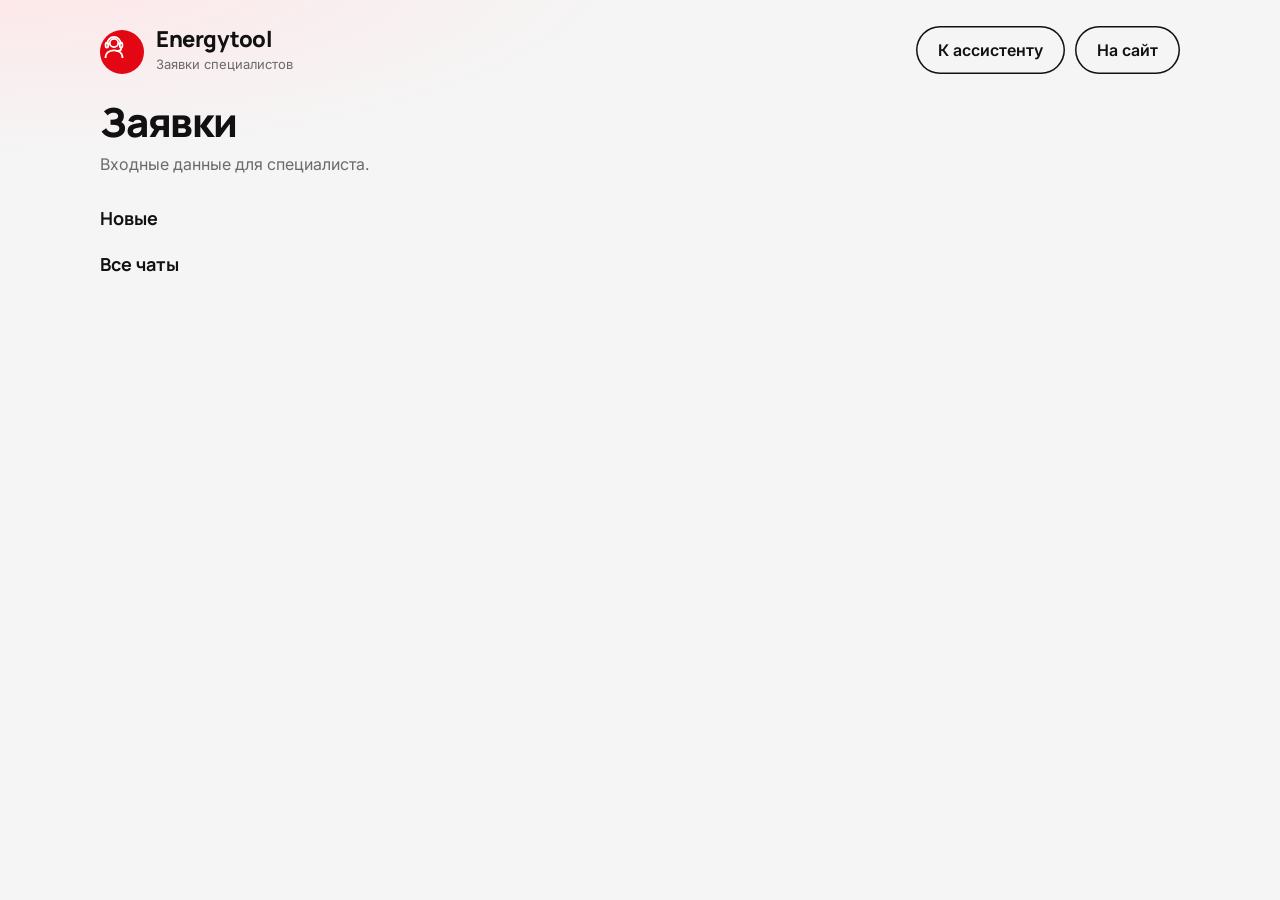
==== manager.html @ 6c7390b1 "project-v1.1: полный снимок Energytool (RAG, чат, prompt, flow)" ====
<!DOCTYPE html>
<html lang="ru">
<head>
<meta charset="utf-8">
<meta name="viewport" content="width=device-width, initial-scale=1">
<title>Заявки — Energytool</title>
<link rel="preconnect" href="https://fonts.googleapis.com">
<link href="https://fonts.googleapis.com/css2?family=Inter:wght@400;500;600&family=Manrope:wght@600;700;800&display=swap" rel="stylesheet">
<link rel="stylesheet" href="/styles/main.css?v=3">
</head>
<body class="page">
<div class="page-wrap">
  <header class="topbar">
    <a class="brand-link" href="/">
      <span class="logo" aria-hidden="true"><svg viewBox="0 0 28 28" width="28" height="28" fill="none" stroke="#fff" stroke-width="1.8" stroke-linecap="round" stroke-linejoin="round"><circle cx="14" cy="13" r="4.2"/><path d="M5.5 28c0-5.2 3.8-7.6 8.5-7.6s8.5 2.4 8.5 7.6"/><path d="M7.4 13.5a6.6 6.6 0 0 1 13.2 0"/><rect x="5.6" y="12.6" width="2.6" height="5" rx="1.3"/><rect x="19.8" y="12.6" width="2.6" height="5" rx="1.3"/><path d="M21.1 17.6v.9c0 1.4-1.1 2.3-3 2.3h-1.4"/></svg></span>
      <div><strong>Energytool</strong><span>Заявки специалистов</span></div>
    </a>
    <nav>
      <a class="btn sec" href="/">К ассистенту</a>
      <a class="btn sec" href="/site">На сайт</a>
    </nav>
  </header>
  <div class="page-head">
    <h1>Заявки</h1>
    <p>Входные данные для специалиста.</p>
  </div>
  <section class="panel">
    <h2>Новые</h2>
    <div id="leads"></div>
  </section>
  <section class="panel">
    <h2>Все чаты</h2>
    <div id="sessions"></div>
  </section>
  <div id="dialog"></div>
</div>
<script type="module" src="/src/manager.js?v=3"></script>
</body>
</html>
---- styles/main.css ----
:root{
  --red:#E30613; --red-d:#B8050F; --red-l:#FFE5E7;
  --ink:#111111; --ink2:#353535; --bg:#F5F5F5; --white:#FFFFFF; --line:#E3E3E3; --mute:#6b6b6b;
  --r:20px; --r-s:14px;
  --f-h:'Manrope','Inter',system-ui,sans-serif; --f-b:'Inter',system-ui,sans-serif;
}
*{box-sizing:border-box;margin:0}
html,body{height:100%}
body{font:16px/1.5 var(--f-b);color:var(--ink);background:var(--bg);-webkit-font-smoothing:antialiased}
button,input,textarea{font:inherit;color:inherit}
button{cursor:pointer}
a,a:hover,a:visited,a:active{text-decoration:none}
:focus-visible{outline:3px solid var(--red);outline-offset:2px}
.app{display:grid;grid-template-columns:300px 1fr;grid-template-rows:auto 1fr;height:100%;max-width:1280px;margin:0 auto;gap:0 20px;padding:0 20px 20px}
header{grid-column:1/-1;display:flex;align-items:center;gap:12px;padding:18px 0;flex-wrap:wrap}
.logo{width:44px;height:44px;border-radius:50%;background:var(--red);display:grid;place-items:center;overflow:hidden;flex:none}
.brand h1{font:800 22px/1.1 var(--f-h);letter-spacing:-.01em}
.brand p{font-size:14px;color:var(--mute)}
.sp{flex:1}
.switch{display:flex;align-items:center;gap:10px;font-size:14px;color:var(--ink2);cursor:pointer;user-select:none}
.switch input{position:absolute;opacity:0}
.track{width:40px;height:24px;border-radius:12px;background:#cfcfcf;position:relative;transition:background .2s}
.track::after{content:"";position:absolute;top:3px;left:3px;width:18px;height:18px;border-radius:50%;background:#fff;transition:transform .2s}
.switch input:checked+.track{background:var(--red)}
.switch input:checked+.track::after{transform:translateX(16px)}
.switch input:focus-visible+.track{outline:3px solid var(--red);outline-offset:2px}
.btn,a.btn,a.btn:hover,a.btn:visited,a.btn:active{border:0;border-radius:999px;padding:12px 22px;font-weight:600;background:var(--red);color:#fff;transition:background .15s,transform .1s;text-decoration:none;display:inline-flex;align-items:center;justify-content:center}
.btn:hover{background:var(--red-d)} .btn:active{transform:scale(.97)}
.btn.sec{background:transparent;color:var(--ink);box-shadow:inset 0 0 0 1.5px var(--ink)}
.btn.sec:hover{background:var(--ink);color:#fff}
.btn:disabled{opacity:.45;cursor:default}
aside{background:var(--white);border-radius:var(--r);padding:16px;display:flex;flex-direction:column;gap:12px;min-height:0}
aside h2{font:700 16px var(--f-h)}
#hist{overflow:auto;display:flex;flex-direction:column;gap:6px;flex:1}
.h-item{width:100%;text-align:left;background:var(--bg);border:0;border-radius:var(--r-s);padding:10px 12px;display:block}
.h-item:hover{background:#ececec}
.h-item[aria-current=true]{background:var(--ink);color:#fff}
.h-item b{display:block;font-size:14px;font-weight:600;white-space:nowrap;overflow:hidden;text-overflow:ellipsis}
.h-item small{font-size:12px;opacity:.7}
.tag{display:inline-block;font-size:11px;font-weight:600;border-radius:99px;padding:1px 8px;margin-left:6px;background:var(--red-l);color:var(--red-d)}
.h-item[aria-current=true] .tag{background:var(--red);color:#fff}
main{background:var(--white);border-radius:var(--r);display:flex;flex-direction:column;min-height:0;overflow:hidden}
#log{flex:1;overflow:auto;padding:24px;display:flex;flex-direction:column;gap:14px}
.empty{margin:auto;max-width:520px;text-align:center}
.empty h2{font:800 34px/1.15 var(--f-h);letter-spacing:-.02em;margin-bottom:10px}
.empty p{color:var(--mute);margin-bottom:22px}
.demos{display:flex;flex-direction:column;gap:10px;align-items:stretch}
.demo{border:0;background:var(--bg);border-radius:var(--r-s);padding:14px 16px;text-align:left;font-weight:500;transition:transform .15s,background .15s;display:flex;flex-direction:column;justify-content:center;min-height:76px}
.demo:hover{background:var(--red-l);transform:translateY(-2px)}
.demo small{display:block;color:var(--mute);font-weight:400;font-size:13px}
.msg{max-width:78%;padding:12px 16px;border-radius:var(--r);white-space:pre-wrap;overflow-wrap:anywhere}
.msg.user{align-self:flex-end;background:var(--ink);color:#fff;border-bottom-right-radius:6px}
.msg.bot{align-self:flex-start;background:var(--bg);border-bottom-left-radius:6px}
.msg.err{background:var(--red-l);color:var(--red-d)}
.dots span{display:inline-block;width:7px;height:7px;margin:0 2px;border-radius:50%;background:var(--mute);animation:b 1s infinite}
.dots span:nth-child(2){animation-delay:.15s}.dots span:nth-child(3){animation-delay:.3s}
@keyframes b{0%,60%,100%{opacity:.3}30%{opacity:1}}
.dbg{align-self:flex-start;max-width:78%;margin-top:-6px;border:1.5px dashed var(--line);border-radius:var(--r-s);padding:10px 14px;font-size:13px;color:var(--ink2);background:#fff}
.dbg .t{font-weight:600}
.dbg .src{margin-top:8px;padding-top:8px;border-top:1px solid var(--line)}
.dbg code{background:var(--bg);border-radius:6px;padding:1px 6px;font-size:12.5px}
.dbg blockquote{margin:4px 0 0;padding-left:10px;border-left:3px solid var(--red);color:var(--mute)}
.lead{align-self:flex-start;width:min(560px,100%);background:var(--bg);border-radius:var(--r);padding:20px;display:grid;gap:10px}
.lead h3{font:700 20px var(--f-h)}
.lead p.n{font-size:14px;color:var(--mute)}
.lead label{display:grid;gap:4px;font-size:14px;font-weight:500}
.lead input,.lead textarea{border:1.5px solid var(--line);border-radius:12px;padding:10px 12px;background:#fff;resize:vertical}
.lead input:focus,.lead textarea:focus{border-color:var(--red);outline:none}
.lead .row{display:flex;gap:10px;flex-wrap:wrap}
.lead.done{background:#eaf6ee}
form.in{display:flex;gap:10px;align-items:flex-end;padding:0 16px 16px}
form.in textarea{flex:1;border:1.5px solid var(--line);border-radius:24px;padding:12px 18px;resize:none;max-height:140px;background:#fff}
form.in textarea{scrollbar-width:none}
form.in textarea::-webkit-scrollbar{display:none}
form.in textarea:focus{border-color:var(--ink);outline:none}
.note{font-size:12px;color:var(--mute);padding:0 20px 10px;text-align:center}
@media(max-width:820px){
  .app{grid-template-columns:1fr;grid-template-rows:auto auto 1fr;gap:12px;padding:0 12px 12px}
  aside{max-height:150px}.msg,.dbg{max-width:92%}.empty h2{font-size:26px}
  .brand p{display:none}
}
@media(prefers-reduced-motion:reduce){*{transition:none!important;animation:none!important}}
.hist-empty{font-size:12px;color:var(--mute)}
.chips{align-self:flex-start;display:flex;flex-wrap:wrap;gap:8px;max-width:78%}
.chips button{border:0;background:#fff;color:var(--red-d);box-shadow:inset 0 0 0 1.5px var(--red);border-radius:999px;padding:8px 14px;font-weight:600}
.chips button:hover{background:var(--red);color:#fff}
.ask-lead{align-self:flex-start}
.lead.done .btn{margin-top:4px}
body.embed{background:#fff}
body.embed .app{display:flex;flex-direction:column;max-width:none;height:100%;padding:0;gap:0}
body.embed aside,body.embed .nav-manager,body.embed .switch{display:none}
body.embed header{padding:12px 14px}
body.embed main{border-radius:0;flex:1}
.crm{max-width:1080px;margin:0 auto;padding:28px 20px 64px}
.crm header{display:flex;align-items:center;gap:16px;margin-bottom:22px}
.crm h1{font:800 32px/1.15 var(--f-h);letter-spacing:-.02em}
.crm .lead-in{color:var(--mute);margin:-8px 0 22px}
.crm section{margin-top:28px}
.crm h2{font:700 20px var(--f-h);margin-bottom:12px}
.sheet{background:#fff;border-radius:var(--r);overflow:auto}
.sheet table{width:100%;border-collapse:collapse}
.sheet th,.sheet td{text-align:left;padding:12px 14px;border-bottom:1px solid var(--line);vertical-align:top;font-size:14px;overflow-wrap:anywhere}
.sheet th{font:600 12px var(--f-h);color:var(--mute);letter-spacing:.02em}
.sheet tr.pick{background:var(--red-l)}
.sheet button.link{border:0;background:none;color:var(--red-d);font-weight:600;padding:0}
.dialog{background:#fff;border-radius:var(--r);padding:16px 18px;display:flex;flex-direction:column;gap:10px}
.dialog .msg{max-width:100%}
.snippet{margin-top:12px;background:#111;color:#fff;border-radius:var(--r-s);padding:14px 16px;overflow:auto;font:13px/1.5 ui-monospace,monospace}
.crm .row{display:flex;gap:10px;flex-wrap:wrap;align-items:center}

.page{min-height:100%;background:
  radial-gradient(900px 280px at 0 -40px, #ffe5e7 0%, rgba(255,229,231,0) 70%),
  var(--bg)}
.page-wrap{max-width:1120px;margin:0 auto;padding:8px 20px 64px}
.topbar{display:flex;align-items:center;gap:16px;padding:18px 0 8px;flex-wrap:wrap}
.brand-link{display:flex;align-items:center;gap:12px;color:inherit}
.brand-link strong{font:800 22px/1 var(--f-h);letter-spacing:-.02em}
.brand-link span{display:block;font:400 13px/1.3 var(--f-b);color:var(--mute);margin-top:3px}
.topbar nav{margin-left:auto;display:flex;gap:10px;flex-wrap:wrap}
.page-head{padding:18px 0 8px}
.page-head h1{font:800 40px/1.1 var(--f-h);letter-spacing:-.03em}
.page-head p{color:var(--mute);max-width:520px;margin-top:8px}
.panel{margin-top:22px}
.panel h2{font:700 18px var(--f-h);margin-bottom:12px}
.tickets{display:grid;grid-template-columns:repeat(auto-fill,minmax(300px,1fr));gap:14px}
.ticket{background:#fff;border-radius:var(--r);padding:18px;display:flex;flex-direction:column;gap:8px;min-width:0}
.ticket-top{display:flex;justify-content:space-between;gap:12px;align-items:baseline}
.ticket-top strong{font:700 18px/1.25 var(--f-h)}
.ticket time,.ticket .who{color:var(--mute);font-size:13px}
.ticket .task{font-weight:600}
.ticket .sum{color:var(--ink2);font-size:14px}
.ticket .btn{align-self:flex-start;margin-top:6px}
.talks{background:#fff;border-radius:var(--r);overflow:hidden}
.talk{width:100%;text-align:left;border:0;background:#fff;padding:14px 16px;border-bottom:1px solid var(--line);display:block}
.talk:hover{background:#fafafa}
.talk b{display:block;font-size:15px}
.talk small{color:var(--mute);font-size:13px}
.thread{background:#fff;border-radius:var(--r);padding:18px;display:flex;flex-direction:column;gap:12px;margin-top:22px}
.thread h2{font:700 20px var(--f-h)}
.thread .btn{align-self:flex-start}
.empty-line{color:var(--mute);background:#fff;border-radius:var(--r);padding:18px}

.hero{padding:28px 0 8px;max-width:720px}
.eyebrow{color:var(--red);font-weight:700;letter-spacing:.04em;text-transform:uppercase;font-size:13px}
.hero h1{font:800 48px/1.08 var(--f-h);letter-spacing:-.035em;margin:8px 0 12px}
.hero p{color:var(--ink2);font-size:18px;max-width:560px}
.services{display:grid;grid-template-columns:repeat(3,1fr);gap:14px;margin-top:28px}
.service{background:#fff;border-radius:var(--r);padding:22px 20px 24px;min-height:180px}
.service i{display:block;width:36px;height:4px;border-radius:4px;background:var(--red);margin-bottom:16px}
.service h2{font:700 22px var(--f-h);margin-bottom:8px}
.service p{color:var(--mute)}
.install{margin-top:28px;background:#fff;border-radius:var(--r);padding:22px}
.install h2{font:700 22px var(--f-h)}
.install p{color:var(--mute);margin:6px 0 14px;max-width:520px}
.install pre{background:#111;color:#fff;border-radius:14px;padding:14px 16px;overflow:auto;font:14px/1.5 ui-monospace,monospace}
.install .btn{margin-top:12px}
@media(max-width:800px){
  .hero h1,.page-head h1{font-size:32px}
  .services{grid-template-columns:1fr}
  .topbar nav{margin-left:0}
}
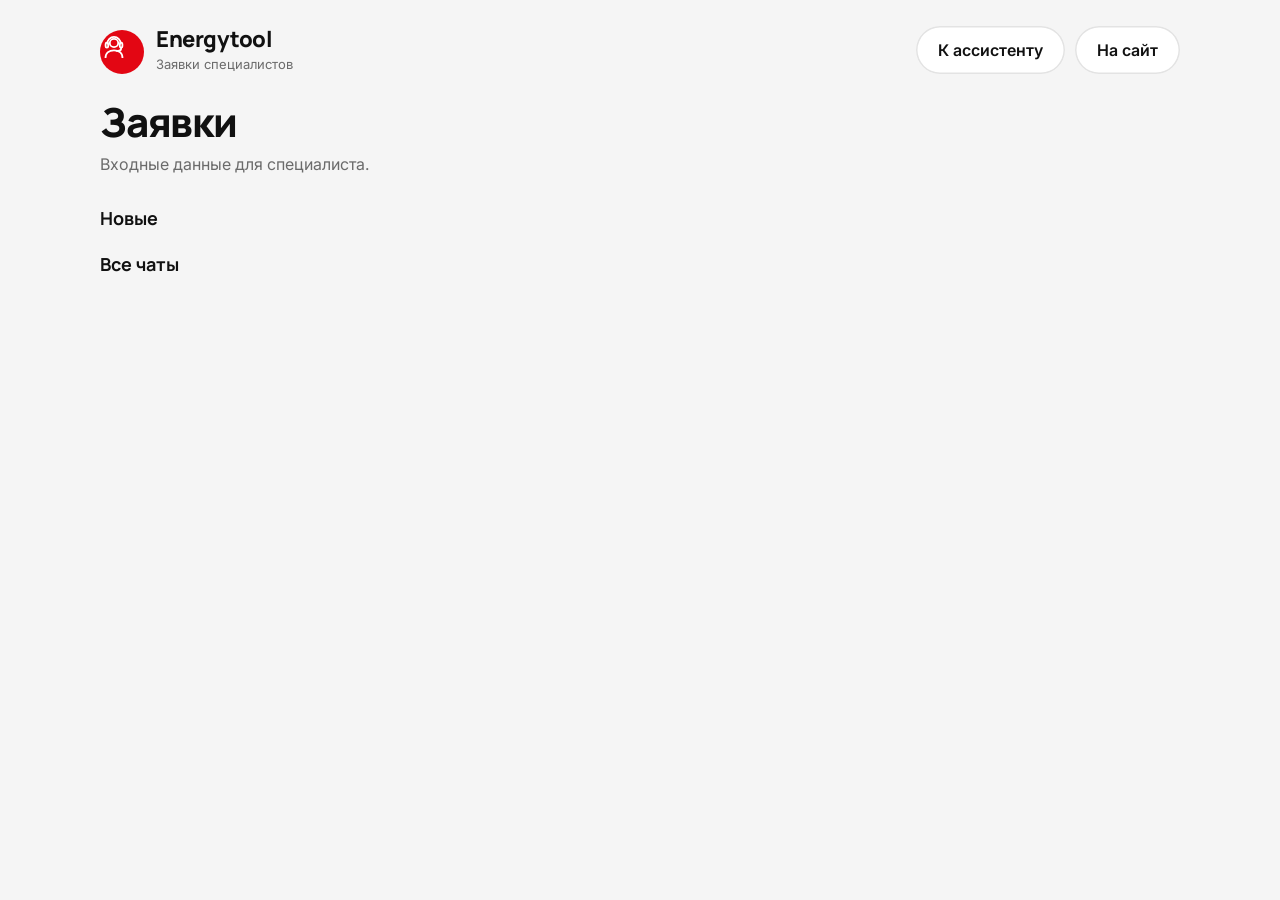
==== commit bcad4348: "CRM без красного градиента; ускорение чата (меньше контекст/токены) Зелёный hover у «Список заявок»," ====
--- a/manager.html
+++ b/manager.html
@@ -6,7 +6,7 @@
 <title>Заявки — Energytool</title>
 <link rel="preconnect" href="https://fonts.googleapis.com">
 <link href="https://fonts.googleapis.com/css2?family=Inter:wght@400;500;600&family=Manrope:wght@600;700;800&display=swap" rel="stylesheet">
-<link rel="stylesheet" href="/styles/main.css?v=3">
+<link rel="stylesheet" href="/styles/main.css?v=9">
 </head>
 <body class="page">
 <div class="page-wrap">
--- a/styles/main.css
+++ b/styles/main.css
@@ -9,7 +9,8 @@
 body{font:16px/1.5 var(--f-b);color:var(--ink);background:var(--bg);-webkit-font-smoothing:antialiased}
 button,input,textarea{font:inherit;color:inherit}
 button{cursor:pointer}
-a,a:hover,a:visited,a:active{text-decoration:none}
+a,a:hover,a:visited,a:active,button,u{text-decoration:none!important}
+.msg,.msg *{text-decoration:none!important;border-bottom:none!important}
 :focus-visible{outline:3px solid var(--red);outline-offset:2px}
 .app{display:grid;grid-template-columns:300px 1fr;grid-template-rows:auto 1fr;height:100%;max-width:1280px;margin:0 auto;gap:0 20px;padding:0 20px 20px}
 header{grid-column:1/-1;display:flex;align-items:center;gap:12px;padding:18px 0;flex-wrap:wrap}
@@ -24,10 +25,13 @@
 .switch input:checked+.track{background:var(--red)}
 .switch input:checked+.track::after{transform:translateX(16px)}
 .switch input:focus-visible+.track{outline:3px solid var(--red);outline-offset:2px}
-.btn,a.btn,a.btn:hover,a.btn:visited,a.btn:active{border:0;border-radius:999px;padding:12px 22px;font-weight:600;background:var(--red);color:#fff;transition:background .15s,transform .1s;text-decoration:none;display:inline-flex;align-items:center;justify-content:center}
-.btn:hover{background:var(--red-d)} .btn:active{transform:scale(.97)}
-.btn.sec{background:transparent;color:var(--ink);box-shadow:inset 0 0 0 1.5px var(--ink)}
-.btn.sec:hover{background:var(--ink);color:#fff}
+.btn,button.btn{border:0;border-radius:999px;padding:12px 22px;font-weight:600;background:var(--red);color:#fff;transition:background .15s,transform .1s;display:inline-flex;align-items:center;justify-content:center}
+a.btn{border:0;border-radius:999px;padding:12px 22px;font-weight:600;transition:background .15s,transform .1s;text-decoration:none!important;display:inline-flex;align-items:center;justify-content:center}
+.btn:not(.sec):hover,button.btn:not(.sec):hover,a.btn:not(.sec):hover{background:var(--red-d)}
+.btn:not(.sec):active,button.btn:not(.sec):active,a.btn:not(.sec):active{transform:scale(.97)}
+.btn.sec,button.btn.sec,a.btn.sec{background:var(--white);color:var(--ink)!important;box-shadow:inset 0 0 0 1.5px var(--line)}
+.btn.sec:hover,button.btn.sec:hover,a.btn.sec:hover{background:var(--red-l);color:var(--ink)!important;box-shadow:inset 0 0 0 1.5px var(--red)}
+.btn.sec:active{transform:scale(.97)}
 .btn:disabled{opacity:.45;cursor:default}
 aside{background:var(--white);border-radius:var(--r);padding:16px;display:flex;flex-direction:column;gap:12px;min-height:0}
 aside h2{font:700 16px var(--f-h)}
@@ -49,6 +53,12 @@
 .demo:hover{background:var(--red-l);transform:translateY(-2px)}
 .demo small{display:block;color:var(--mute);font-weight:400;font-size:13px}
 .msg{max-width:78%;padding:12px 16px;border-radius:var(--r);white-space:pre-wrap;overflow-wrap:anywhere}
+@keyframes msgIn{from{opacity:0;transform:translateY(12px)}to{opacity:1;transform:none}}
+@keyframes msgInUser{from{opacity:0;transform:translateY(8px) translateX(10px)}to{opacity:1;transform:none}}
+.msg.msg-in{animation:msgIn .34s cubic-bezier(.22,1,.36,1) both}
+.msg.user.msg-in{animation-name:msgInUser}
+.ask-lead.msg-in{animation:msgIn .3s ease-out both}
+.lead.msg-in,.lead-done-in{animation:msgIn .35s ease-out both}
 .msg.user{align-self:flex-end;background:var(--ink);color:#fff;border-bottom-right-radius:6px}
 .msg.bot{align-self:flex-start;background:var(--bg);border-bottom-left-radius:6px}
 .msg.err{background:var(--red-l);color:var(--red-d)}
@@ -59,7 +69,7 @@
 .dbg .t{font-weight:600}
 .dbg .src{margin-top:8px;padding-top:8px;border-top:1px solid var(--line)}
 .dbg code{background:var(--bg);border-radius:6px;padding:1px 6px;font-size:12.5px}
-.dbg blockquote{margin:4px 0 0;padding-left:10px;border-left:3px solid var(--red);color:var(--mute)}
+.dbg blockquote{margin:4px 0 0;padding-left:10px;border-left:3px solid var(--red);color:var(--mute);text-decoration:none}
 .lead{align-self:flex-start;width:min(560px,100%);background:var(--bg);border-radius:var(--r);padding:20px;display:grid;gap:10px}
 .lead h3{font:700 20px var(--f-h)}
 .lead p.n{font-size:14px;color:var(--mute)}
@@ -67,7 +77,23 @@
 .lead input,.lead textarea{border:1.5px solid var(--line);border-radius:12px;padding:10px 12px;background:#fff;resize:vertical}
 .lead input:focus,.lead textarea:focus{border-color:var(--red);outline:none}
 .lead .row{display:flex;gap:10px;flex-wrap:wrap}
-.lead.done{background:#eaf6ee}
+.lead.done{
+  background:#eaf6ee;
+  border:1px solid #cfe9d6;
+  overflow:hidden;
+  isolation:isolate;
+}
+.lead.done .btn.sec,.lead.done a.btn.sec{
+  background:#fff;
+  color:var(--ink)!important;
+  box-shadow:inset 0 0 0 1.5px #9cc9aa;
+}
+.lead.done .btn.sec:hover,.lead.done a.btn.sec:hover{
+  background:#dff3e6;
+  color:var(--ink)!important;
+  box-shadow:inset 0 0 0 2px #5fa878;
+  transform:none;
+}
 form.in{display:flex;gap:10px;align-items:flex-end;padding:0 16px 16px}
 form.in textarea{flex:1;border:1.5px solid var(--line);border-radius:24px;padding:12px 18px;resize:none;max-height:140px;background:#fff}
 form.in textarea{scrollbar-width:none}
@@ -83,7 +109,7 @@
 .hist-empty{font-size:12px;color:var(--mute)}
 .chips{align-self:flex-start;display:flex;flex-wrap:wrap;gap:8px;max-width:78%}
 .chips button{border:0;background:#fff;color:var(--red-d);box-shadow:inset 0 0 0 1.5px var(--red);border-radius:999px;padding:8px 14px;font-weight:600}
-.chips button:hover{background:var(--red);color:#fff}
+.chips button:hover{background:var(--red-l);color:var(--red-d);box-shadow:inset 0 0 0 1.5px var(--red-d)}
 .ask-lead{align-self:flex-start}
 .lead.done .btn{margin-top:4px}
 body.embed{background:#fff}
@@ -102,15 +128,13 @@
 .sheet th,.sheet td{text-align:left;padding:12px 14px;border-bottom:1px solid var(--line);vertical-align:top;font-size:14px;overflow-wrap:anywhere}
 .sheet th{font:600 12px var(--f-h);color:var(--mute);letter-spacing:.02em}
 .sheet tr.pick{background:var(--red-l)}
-.sheet button.link{border:0;background:none;color:var(--red-d);font-weight:600;padding:0}
+.sheet button.link{border:0;background:none;color:var(--red-d);font-weight:600;padding:0;text-decoration:none!important}
 .dialog{background:#fff;border-radius:var(--r);padding:16px 18px;display:flex;flex-direction:column;gap:10px}
 .dialog .msg{max-width:100%}
 .snippet{margin-top:12px;background:#111;color:#fff;border-radius:var(--r-s);padding:14px 16px;overflow:auto;font:13px/1.5 ui-monospace,monospace}
 .crm .row{display:flex;gap:10px;flex-wrap:wrap;align-items:center}
 
-.page{min-height:100%;background:
-  radial-gradient(900px 280px at 0 -40px, #ffe5e7 0%, rgba(255,229,231,0) 70%),
-  var(--bg)}
+.page{min-height:100%;background:var(--bg)}
 .page-wrap{max-width:1120px;margin:0 auto;padding:8px 20px 64px}
 .topbar{display:flex;align-items:center;gap:16px;padding:18px 0 8px;flex-wrap:wrap}
 .brand-link{display:flex;align-items:center;gap:12px;color:inherit}
@@ -130,9 +154,10 @@
 .ticket .task{font-weight:600}
 .ticket .sum{color:var(--ink2);font-size:14px}
 .ticket .btn{align-self:flex-start;margin-top:6px}
-.talks{background:#fff;border-radius:var(--r);overflow:hidden}
-.talk{width:100%;text-align:left;border:0;background:#fff;padding:14px 16px;border-bottom:1px solid var(--line);display:block}
-.talk:hover{background:#fafafa}
+.talks{background:#fff;border-radius:var(--r);overflow:hidden;box-shadow:0 1px 0 var(--line)}
+.talk{width:100%;text-align:left;border:0;border-left:3px solid transparent;background:#fff;padding:14px 16px;border-bottom:1px solid var(--line);display:block;transition:background .15s,border-color .15s}
+.talk:hover{background:#eef1f3;border-left-color:var(--ink2)}
+.talk:focus-visible{background:#eef1f3;border-left-color:var(--ink);outline:none}
 .talk b{display:block;font-size:15px}
 .talk small{color:var(--mute);font-size:13px}
 .thread{background:#fff;border-radius:var(--r);padding:18px;display:flex;flex-direction:column;gap:12px;margin-top:22px}
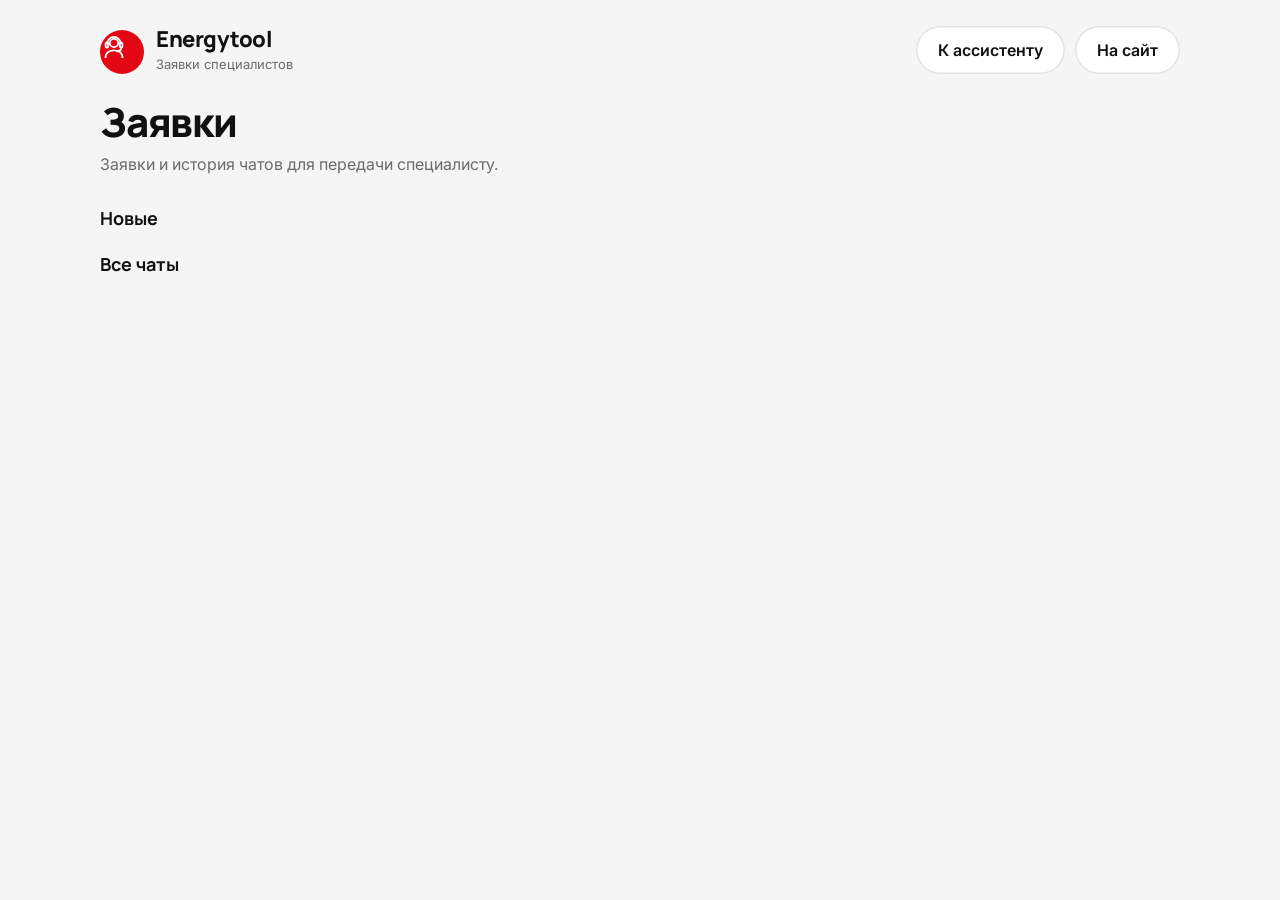
==== commit b3a65fdb: "Правки русских текстов, site.html, инструкция BACKUP.md" ====
--- a/manager.html
+++ b/manager.html
@@ -22,7 +22,7 @@
   </header>
   <div class="page-head">
     <h1>Заявки</h1>
-    <p>Входные данные для специалиста.</p>
+    <p>Заявки и история чатов для передачи специалисту.</p>
   </div>
   <section class="panel">
     <h2>Новые</h2>
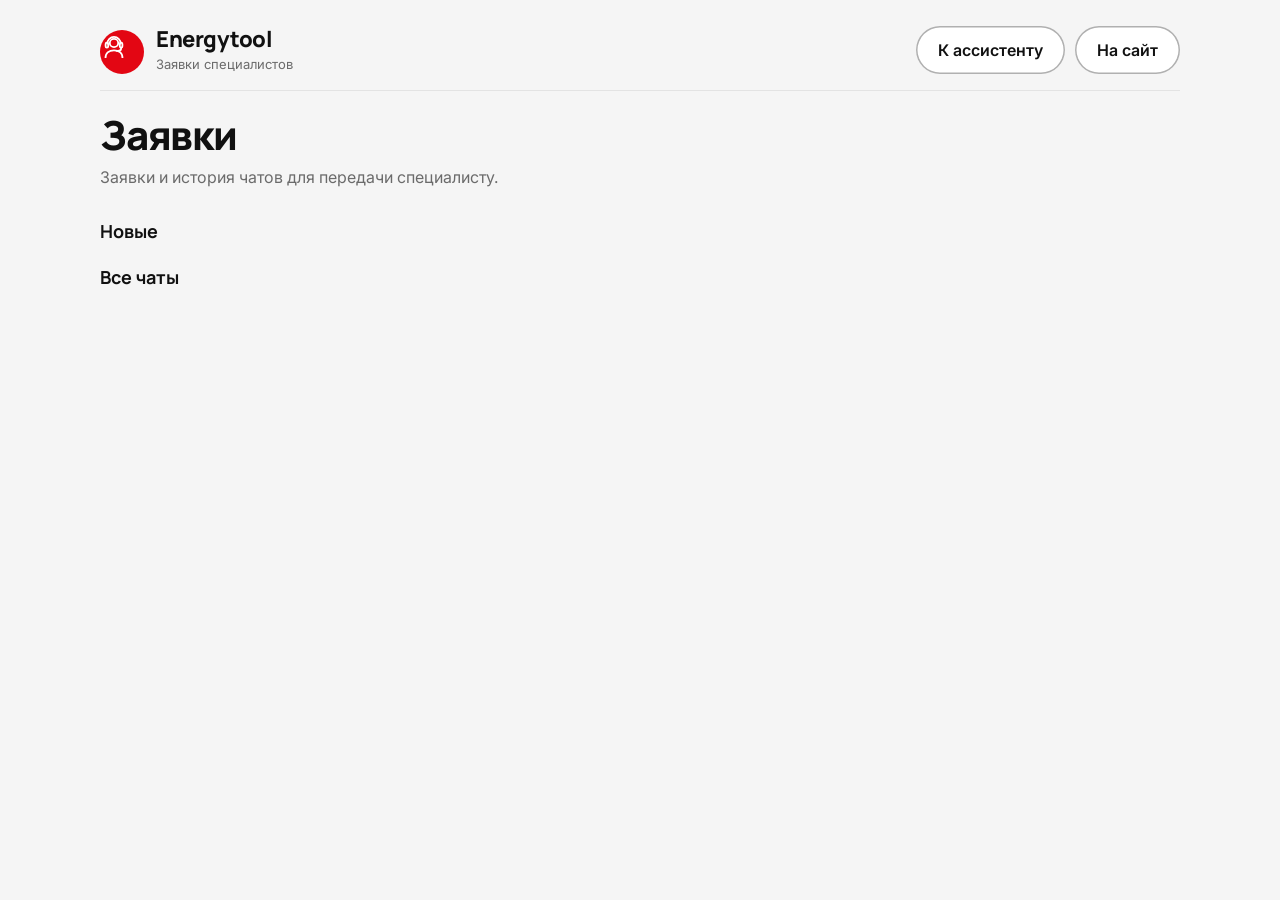
==== commit d5fca2b1: "Дизайн лендинга /site: кнопки, карточки, буква ё" ====
--- a/manager.html
+++ b/manager.html
@@ -6,7 +6,7 @@
 <title>Заявки — Energytool</title>
 <link rel="preconnect" href="https://fonts.googleapis.com">
 <link href="https://fonts.googleapis.com/css2?family=Inter:wght@400;500;600&family=Manrope:wght@600;700;800&display=swap" rel="stylesheet">
-<link rel="stylesheet" href="/styles/main.css?v=9">
+<link rel="stylesheet" href="/styles/main.css?v=10">
 </head>
 <body class="page">
 <div class="page-wrap">
--- a/styles/main.css
+++ b/styles/main.css
@@ -165,15 +165,31 @@
 .thread .btn{align-self:flex-start}
 .empty-line{color:var(--mute);background:#fff;border-radius:var(--r);padding:18px}
 
-.hero{padding:28px 0 8px;max-width:720px}
-.eyebrow{color:var(--red);font-weight:700;letter-spacing:.04em;text-transform:uppercase;font-size:13px}
+.hero{padding:32px 0 12px;max-width:720px}
+.eyebrow{color:var(--red-d);font-weight:700;letter-spacing:.04em;text-transform:uppercase;font-size:13px}
 .hero h1{font:800 48px/1.08 var(--f-h);letter-spacing:-.035em;margin:8px 0 12px}
-.hero p{color:var(--ink2);font-size:18px;max-width:560px}
+.hero p{color:var(--ink2);font-size:18px;max-width:560px;line-height:1.55}
 .services{display:grid;grid-template-columns:repeat(3,1fr);gap:14px;margin-top:28px}
-.service{background:#fff;border-radius:var(--r);padding:22px 20px 24px;min-height:180px}
-.service i{display:block;width:36px;height:4px;border-radius:4px;background:var(--red);margin-bottom:16px}
+.service{background:#fff;border-radius:var(--r);padding:22px 20px 24px;min-height:180px;border:1px solid var(--line);box-shadow:0 2px 8px rgba(17,17,17,.04);transition:transform .15s,box-shadow .15s}
+.service:hover{transform:translateY(-2px);box-shadow:0 8px 22px rgba(17,17,17,.07)}
+.service i{display:block;width:10px;height:10px;border-radius:50%;background:var(--red);margin-bottom:14px}
 .service h2{font:700 22px var(--f-h);margin-bottom:8px}
-.service p{color:var(--mute)}
+.service p{color:var(--mute);line-height:1.45}
+.page .topbar{border-bottom:1px solid var(--line);padding-bottom:16px;margin-bottom:4px}
+.page .topbar .logo{flex:none}
+.page .topbar nav a.btn.sec{
+  background:#fff;
+  color:var(--ink)!important;
+  box-shadow:inset 0 0 0 1.5px #b0b0b0;
+}
+.page .topbar nav a.btn.sec:hover{
+  background:#f4f4f4;
+  color:var(--ink)!important;
+  box-shadow:inset 0 0 0 2px var(--ink);
+  transform:translateY(-1px);
+}
+.page .hero .btn{margin-top:22px;padding:14px 28px;font-size:16px}
+.page .hero .btn:hover{box-shadow:0 10px 28px rgba(227,6,19,.2)}
 .install{margin-top:28px;background:#fff;border-radius:var(--r);padding:22px}
 .install h2{font:700 22px var(--f-h)}
 .install p{color:var(--mute);margin:6px 0 14px;max-width:520px}
